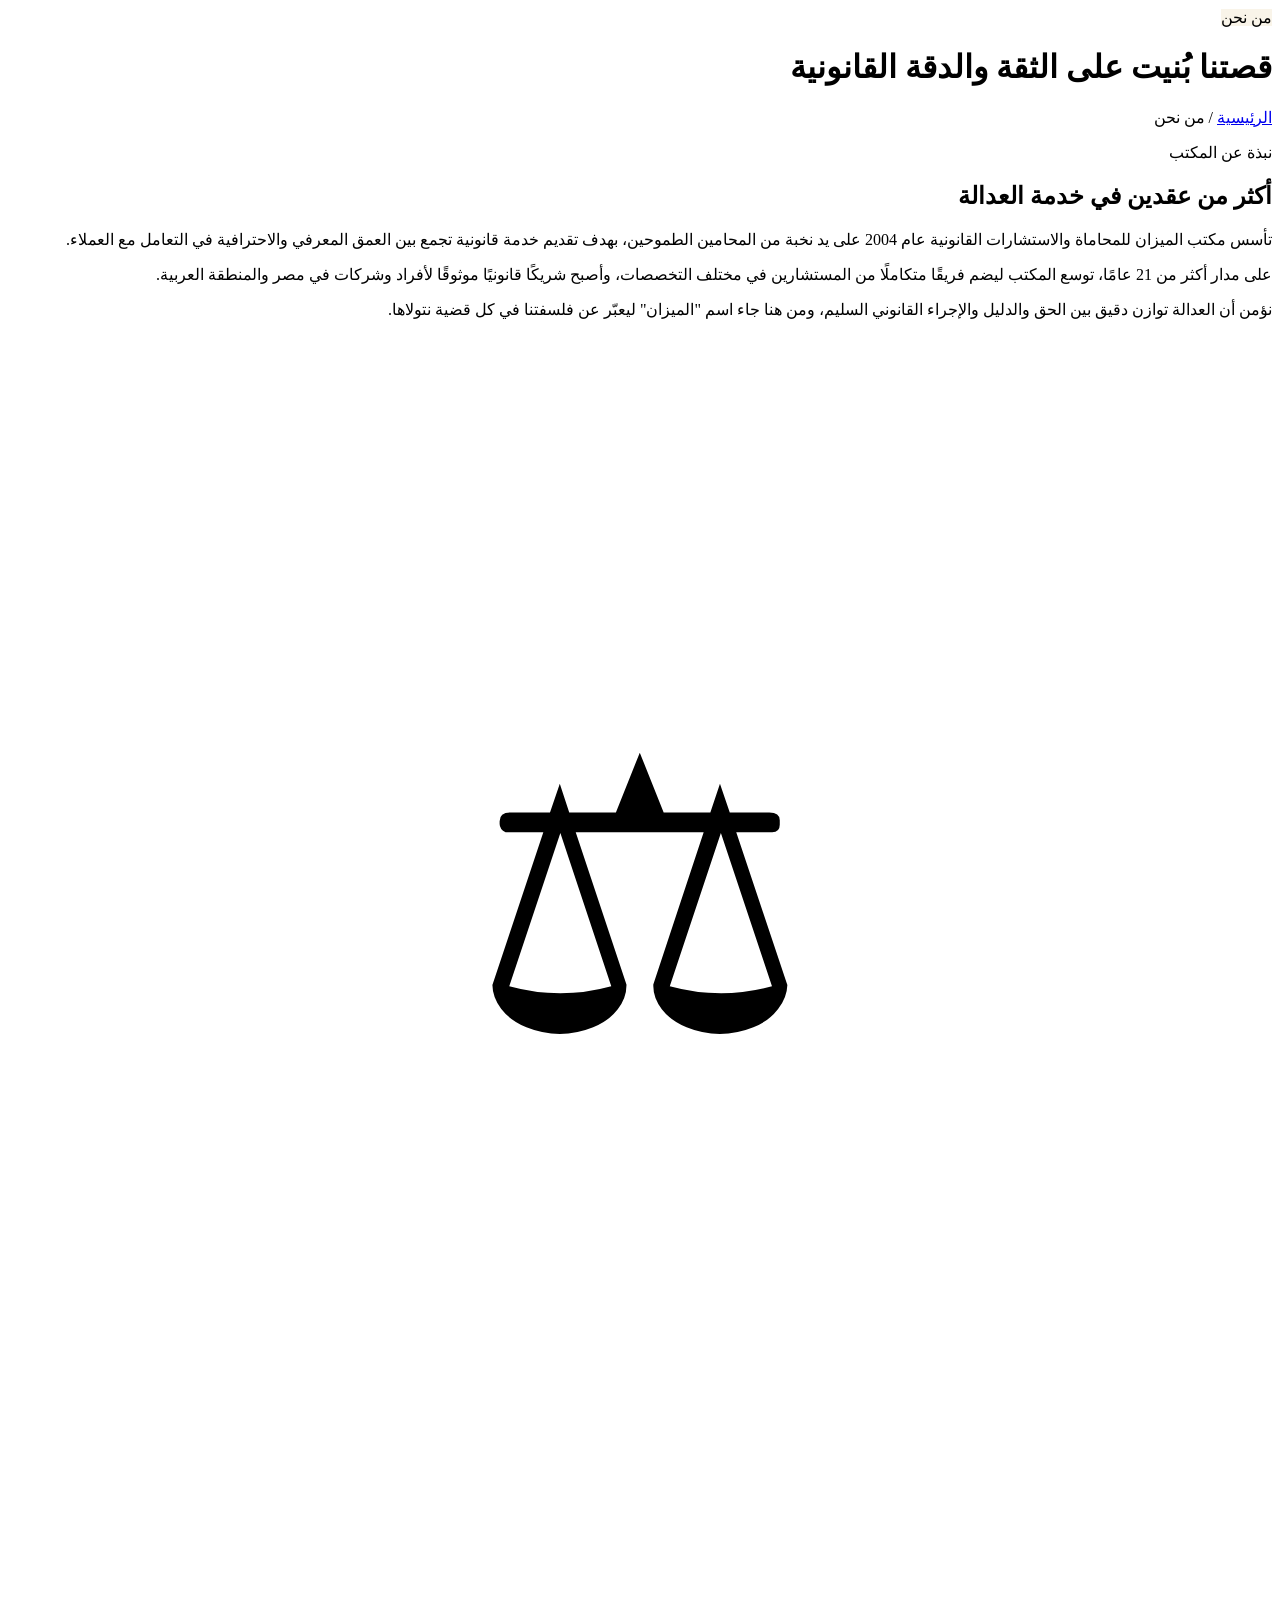
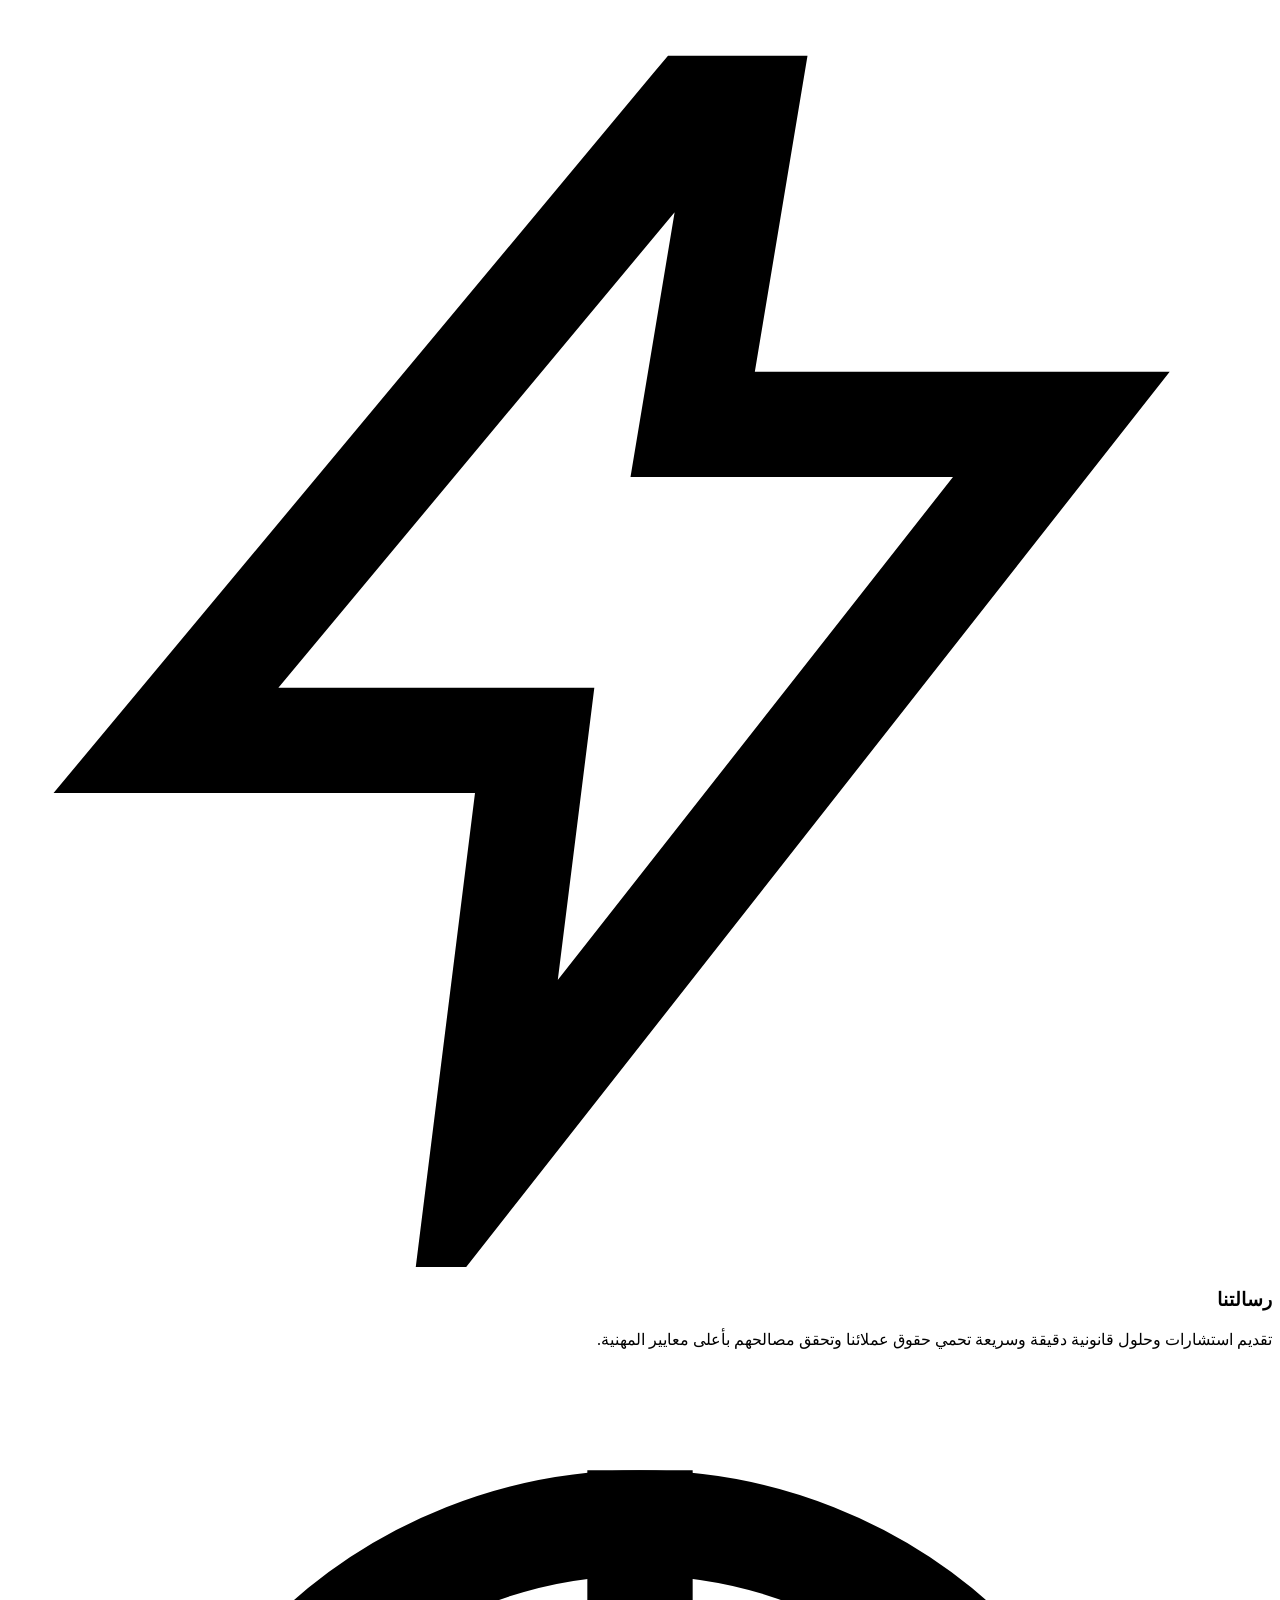
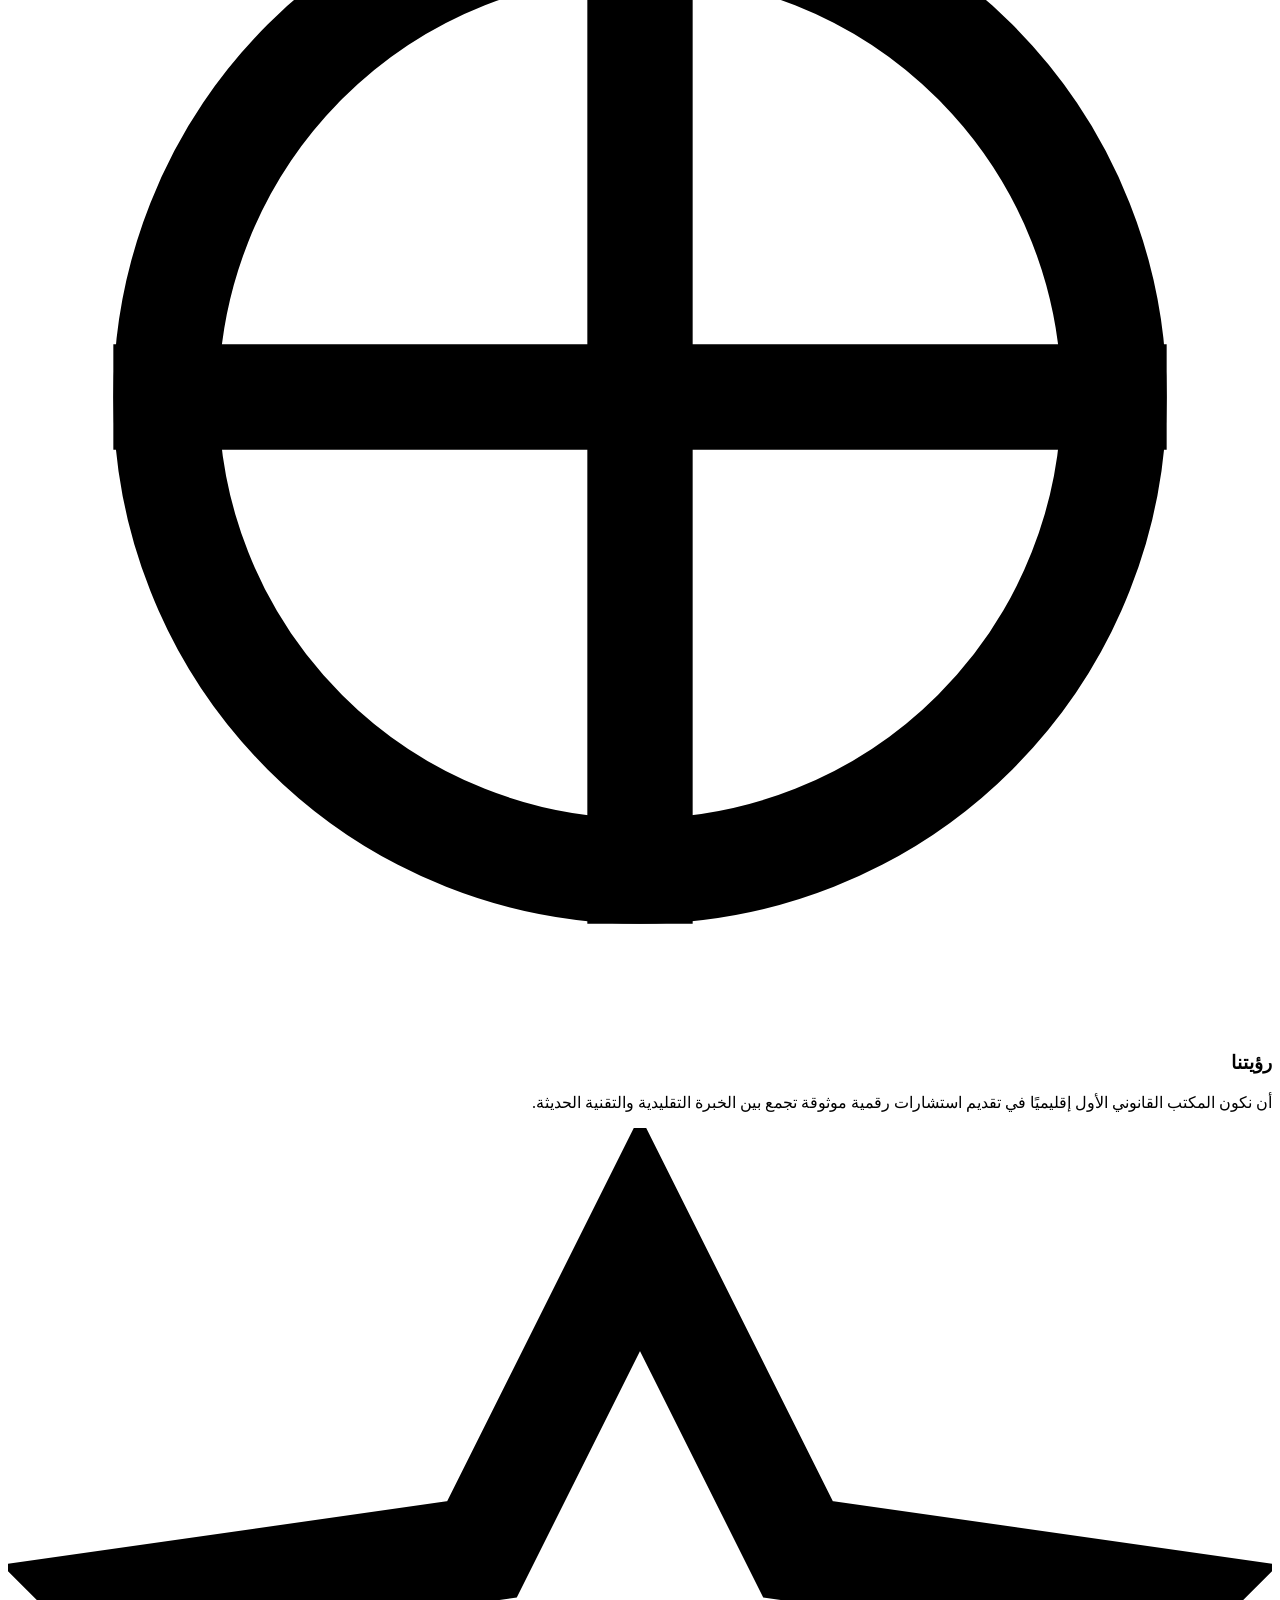
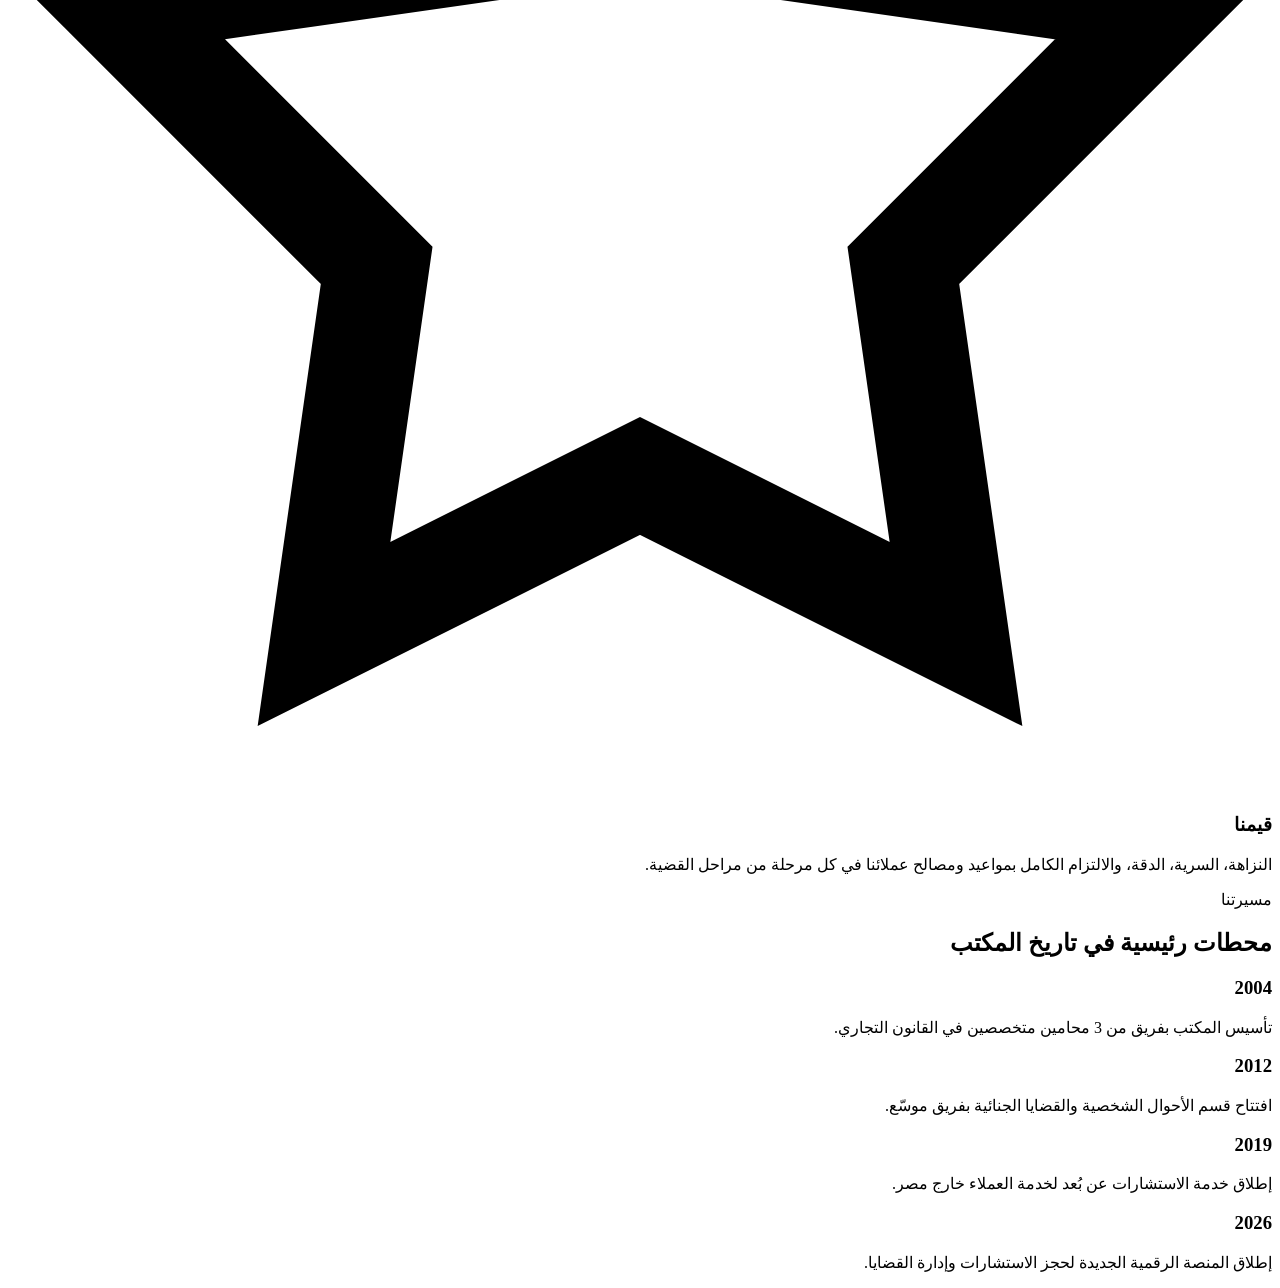
==== about.html @ 5cfec223 "Add files via upload" ====
<!DOCTYPE html>
<html lang="ar" dir="rtl">
<head>
<meta charset="UTF-8">
<meta name="viewport" content="width=device-width, initial-scale=1.0">
<title>من نحن | مكتب الميزان للمحاماة</title>
<meta name="description" content="تعرّف على قصة مكتب الميزان للمحاماة، رسالتنا ورؤيتنا وقيمنا التي نلتزم بها في خدمة عملائنا منذ عام 2004.">
<link rel="stylesheet" href="css/style.css">
</head>
<body>

<header class="page-header">
  <div class="container">
    <span class="eyebrow" style="background:rgba(201,162,75,.12);border-color:rgba(201,162,75,.35);color:var(--brass-light)">من نحن</span>
    <h1>قصتنا بُنيت على الثقة والدقة القانونية</h1>
    <p class="breadcrumb"><a href="index.html">الرئيسية</a> / من نحن</p>
  </div>
</header>

<main>
  <section class="section">
    <div class="container grid grid-2" style="align-items:center;gap:60px">
      <div class="reveal in">
        <span class="eyebrow">نبذة عن المكتب</span>
        <h2>أكثر من عقدين في خدمة العدالة</h2>
        <p>تأسس مكتب الميزان للمحاماة والاستشارات القانونية عام 2004 على يد نخبة من المحامين الطموحين، بهدف تقديم خدمة قانونية تجمع بين العمق المعرفي والاحترافية في التعامل مع العملاء.</p>
        <p>على مدار أكثر من 21 عامًا، توسع المكتب ليضم فريقًا متكاملًا من المستشارين في مختلف التخصصات، وأصبح شريكًا قانونيًا موثوقًا لأفراد وشركات في مصر والمنطقة العربية.</p>
        <p>نؤمن أن العدالة توازن دقيق بين الحق والدليل والإجراء القانوني السليم، ومن هنا جاء اسم "الميزان" ليعبّر عن فلسفتنا في كل قضية نتولاها.</p>
      </div>
      <div class="reveal in reveal-delay-1">
        <div class="scale-wrap">
          <svg viewBox="0 0 300 300" width="100%">
            <circle cx="150" cy="150" r="140" fill="none" stroke="var(--border)" stroke-width="2" stroke-dasharray="6 8"/>
            <text x="150" y="165" text-anchor="middle" font-size="90" fill="var(--brass)">⚖</text>
          </svg>
        </div>
      </div>
    </div>
  </section>

  <section class="section section-soft">
    <div class="container grid grid-3">
      <div class="card reveal">
        <div class="seal"><svg viewBox="0 0 24 24" fill="none" stroke="currentColor" stroke-width="2"><path d="M13 2 3 14h7l-1 8 11-14h-7l1-6z"/></svg></div>
        <h3>رسالتنا</h3>
        <p>تقديم استشارات وحلول قانونية دقيقة وسريعة تحمي حقوق عملائنا وتحقق مصالحهم بأعلى معايير المهنية.</p>
      </div>
      <div class="card reveal reveal-delay-1">
        <div class="seal"><svg viewBox="0 0 24 24" fill="none" stroke="currentColor" stroke-width="2"><path d="M12 2v20M2 12h20"/><circle cx="12" cy="12" r="9"/></svg></div>
        <h3>رؤيتنا</h3>
        <p>أن نكون المكتب القانوني الأول إقليميًا في تقديم استشارات رقمية موثوقة تجمع بين الخبرة التقليدية والتقنية الحديثة.</p>
      </div>
      <div class="card reveal reveal-delay-2">
        <div class="seal"><svg viewBox="0 0 24 24" fill="none" stroke="currentColor" stroke-width="2"><path d="M12 2l3 6 7 1-5 5 1 7-6-3-6 3 1-7-5-5 7-1 3-6z"/></svg></div>
        <h3>قيمنا</h3>
        <p>النزاهة، السرية، الدقة، والالتزام الكامل بمواعيد ومصالح عملائنا في كل مرحلة من مراحل القضية.</p>
      </div>
    </div>
  </section>

  <section class="section">
    <div class="container">
      <div class="section-head center reveal">
        <span class="eyebrow">مسيرتنا</span>
        <h2>محطات رئيسية في تاريخ المكتب</h2>
      </div>
      <div class="grid grid-4">
        <div class="card reveal"><h3 style="color:var(--accent-2)">2004</h3><p>تأسيس المكتب بفريق من 3 محامين متخصصين في القانون التجاري.</p></div>
        <div class="card reveal reveal-delay-1"><h3 style="color:var(--accent-2)">2012</h3><p>افتتاح قسم الأحوال الشخصية والقضايا الجنائية بفريق موسّع.</p></div>
        <div class="card reveal reveal-delay-2"><h3 style="color:var(--accent-2)">2019</h3><p>إطلاق خدمة الاستشارات عن بُعد لخدمة العملاء خارج مصر.</p></div>
        <div class="card reveal reveal-delay-3"><h3 style="color:var(--accent-2)">2026</h3><p>إطلاق المنصة الرقمية الجديدة لحجز الاستشارات وإدارة القضايا.</p></div>
      </div>
    </div>
  </section>
</main>

<script src="js/config.js"></script>
<script src="js/data.js"></script>
<script src="js/chatbot.js"></script>
<script src="js/main.js"></script>
</body>
</html>
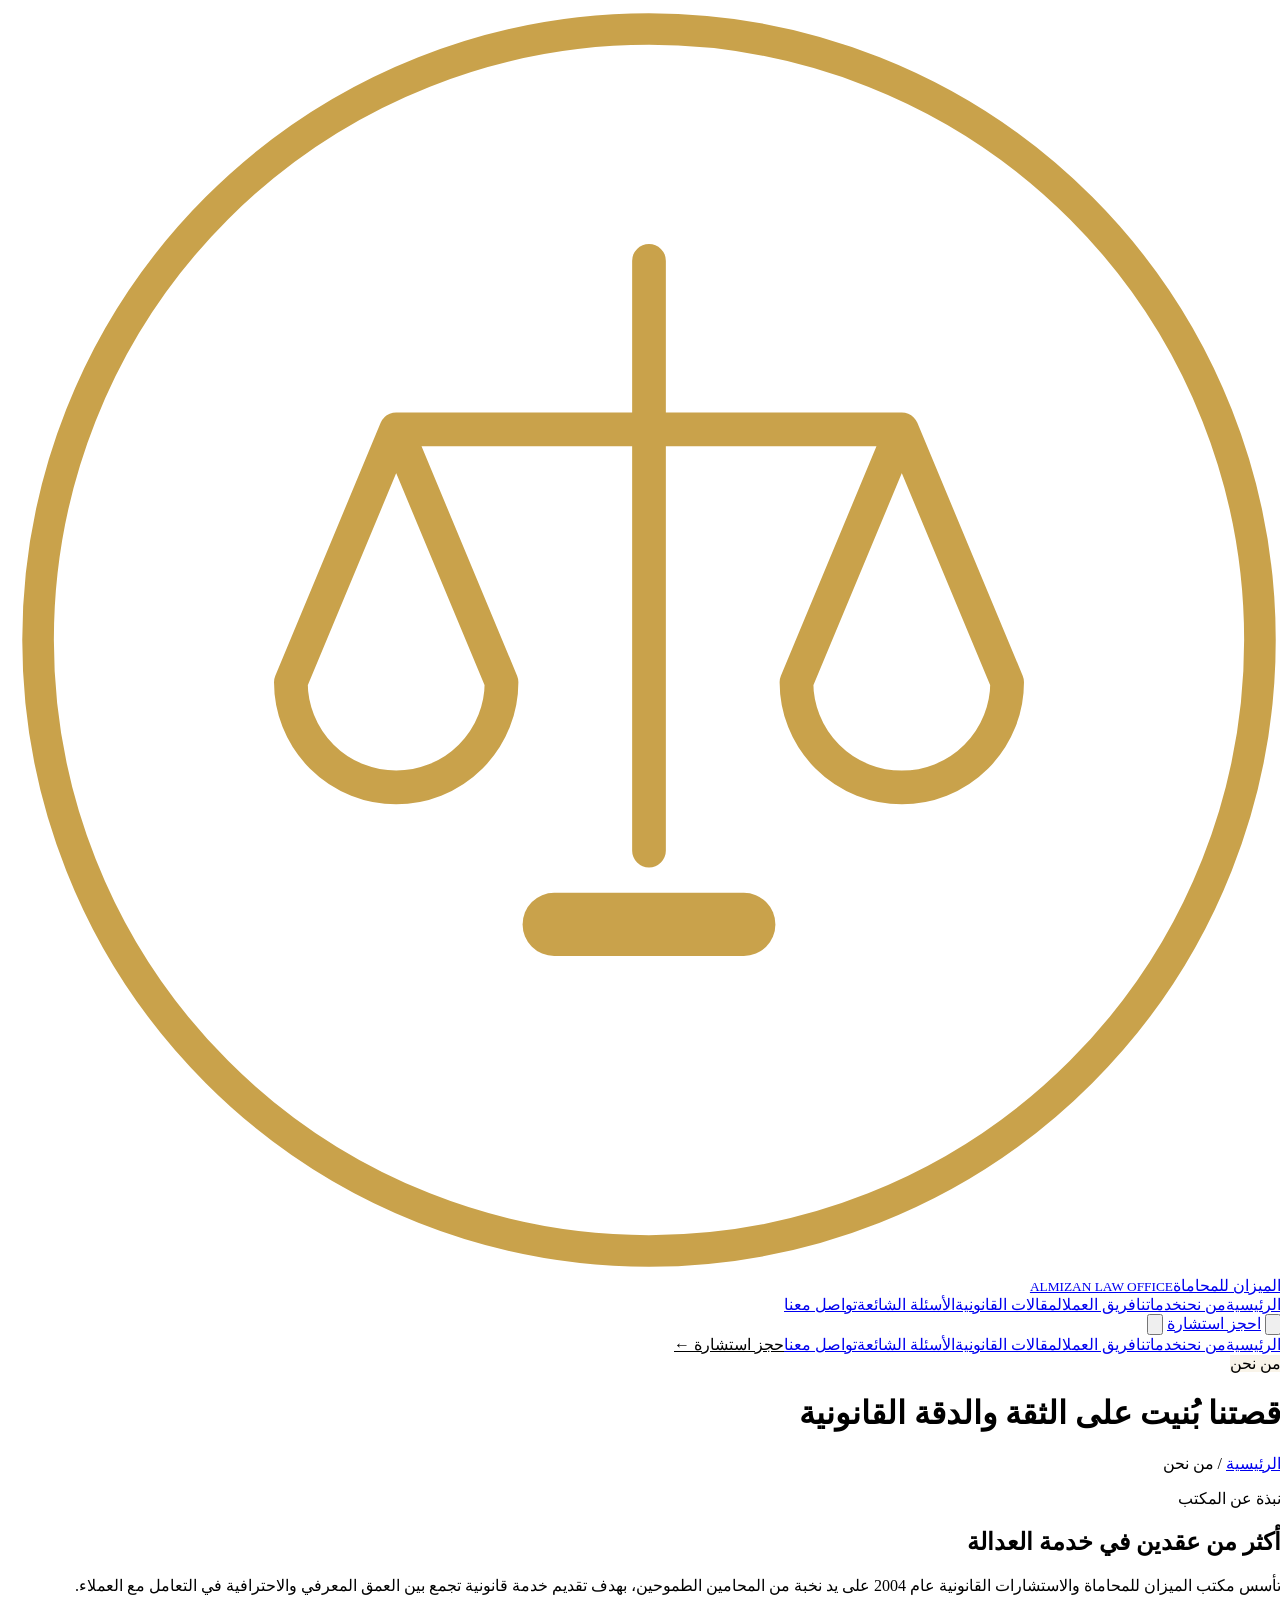
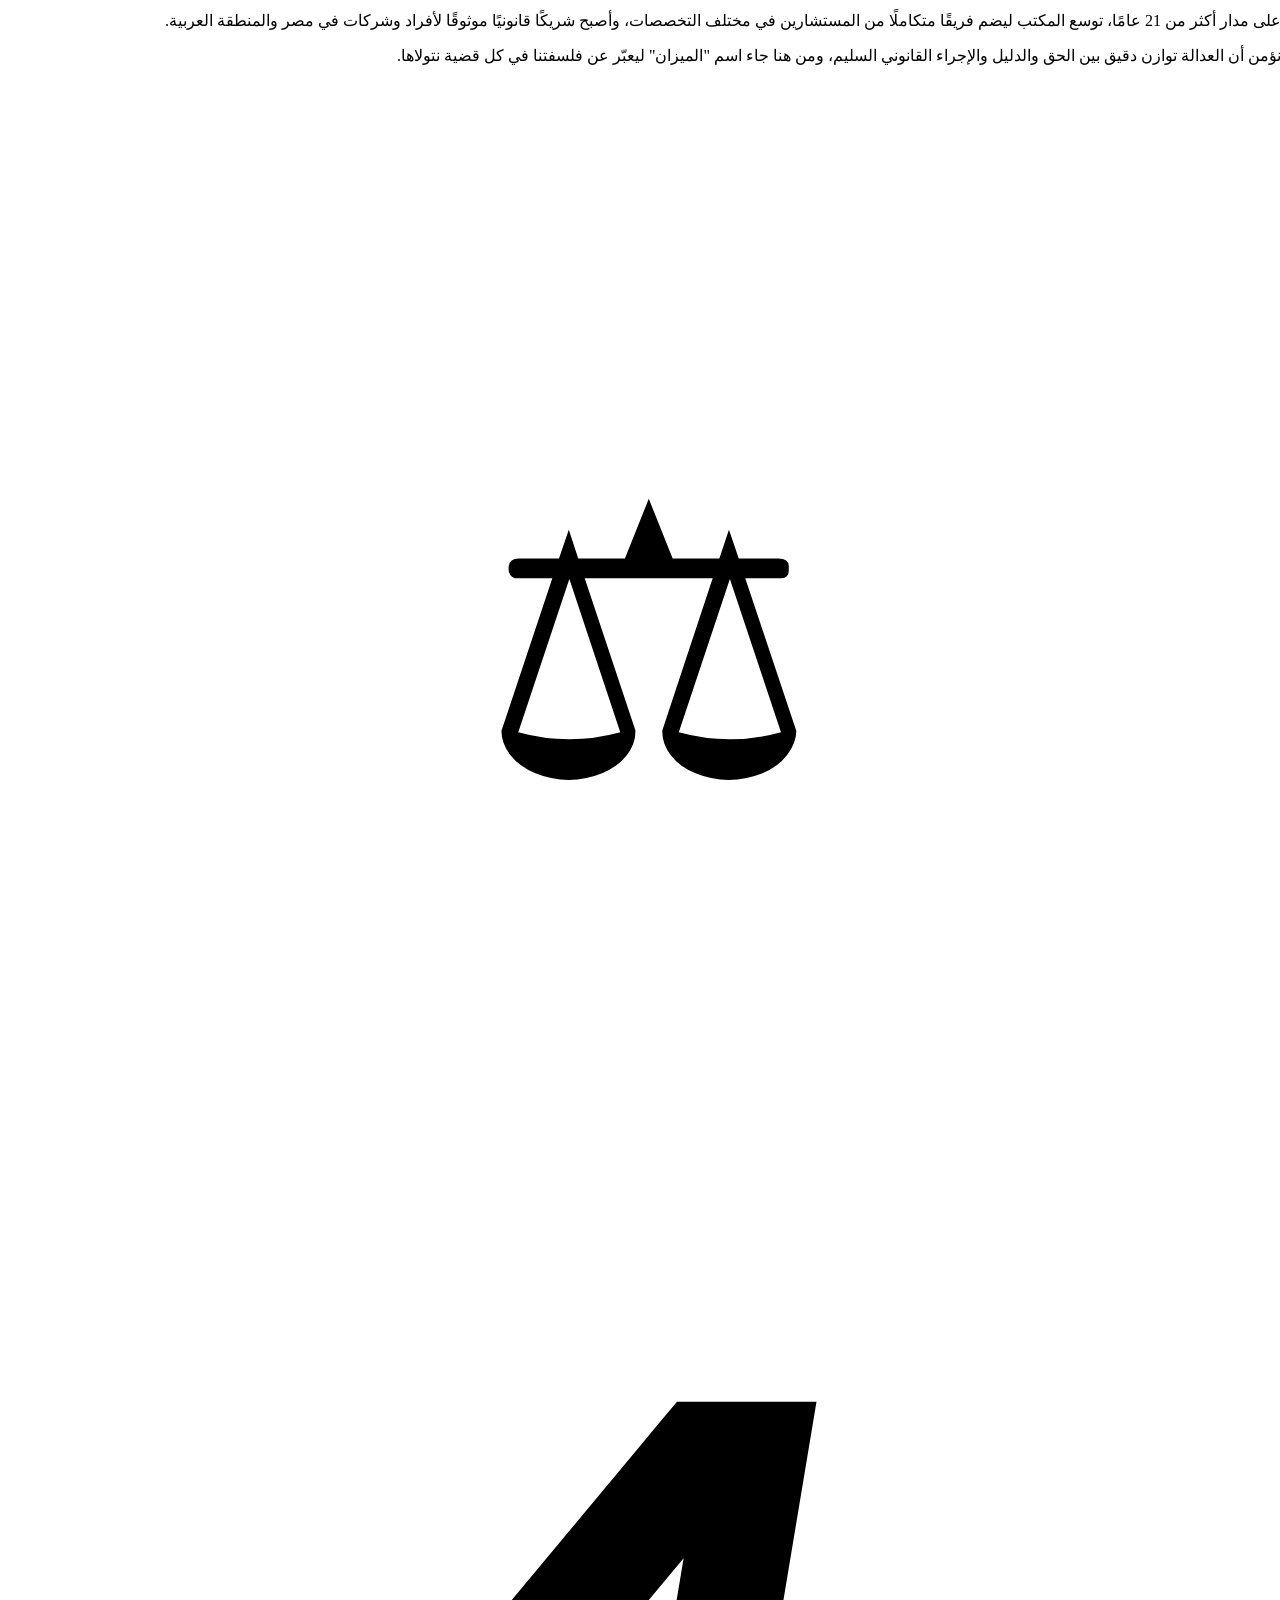
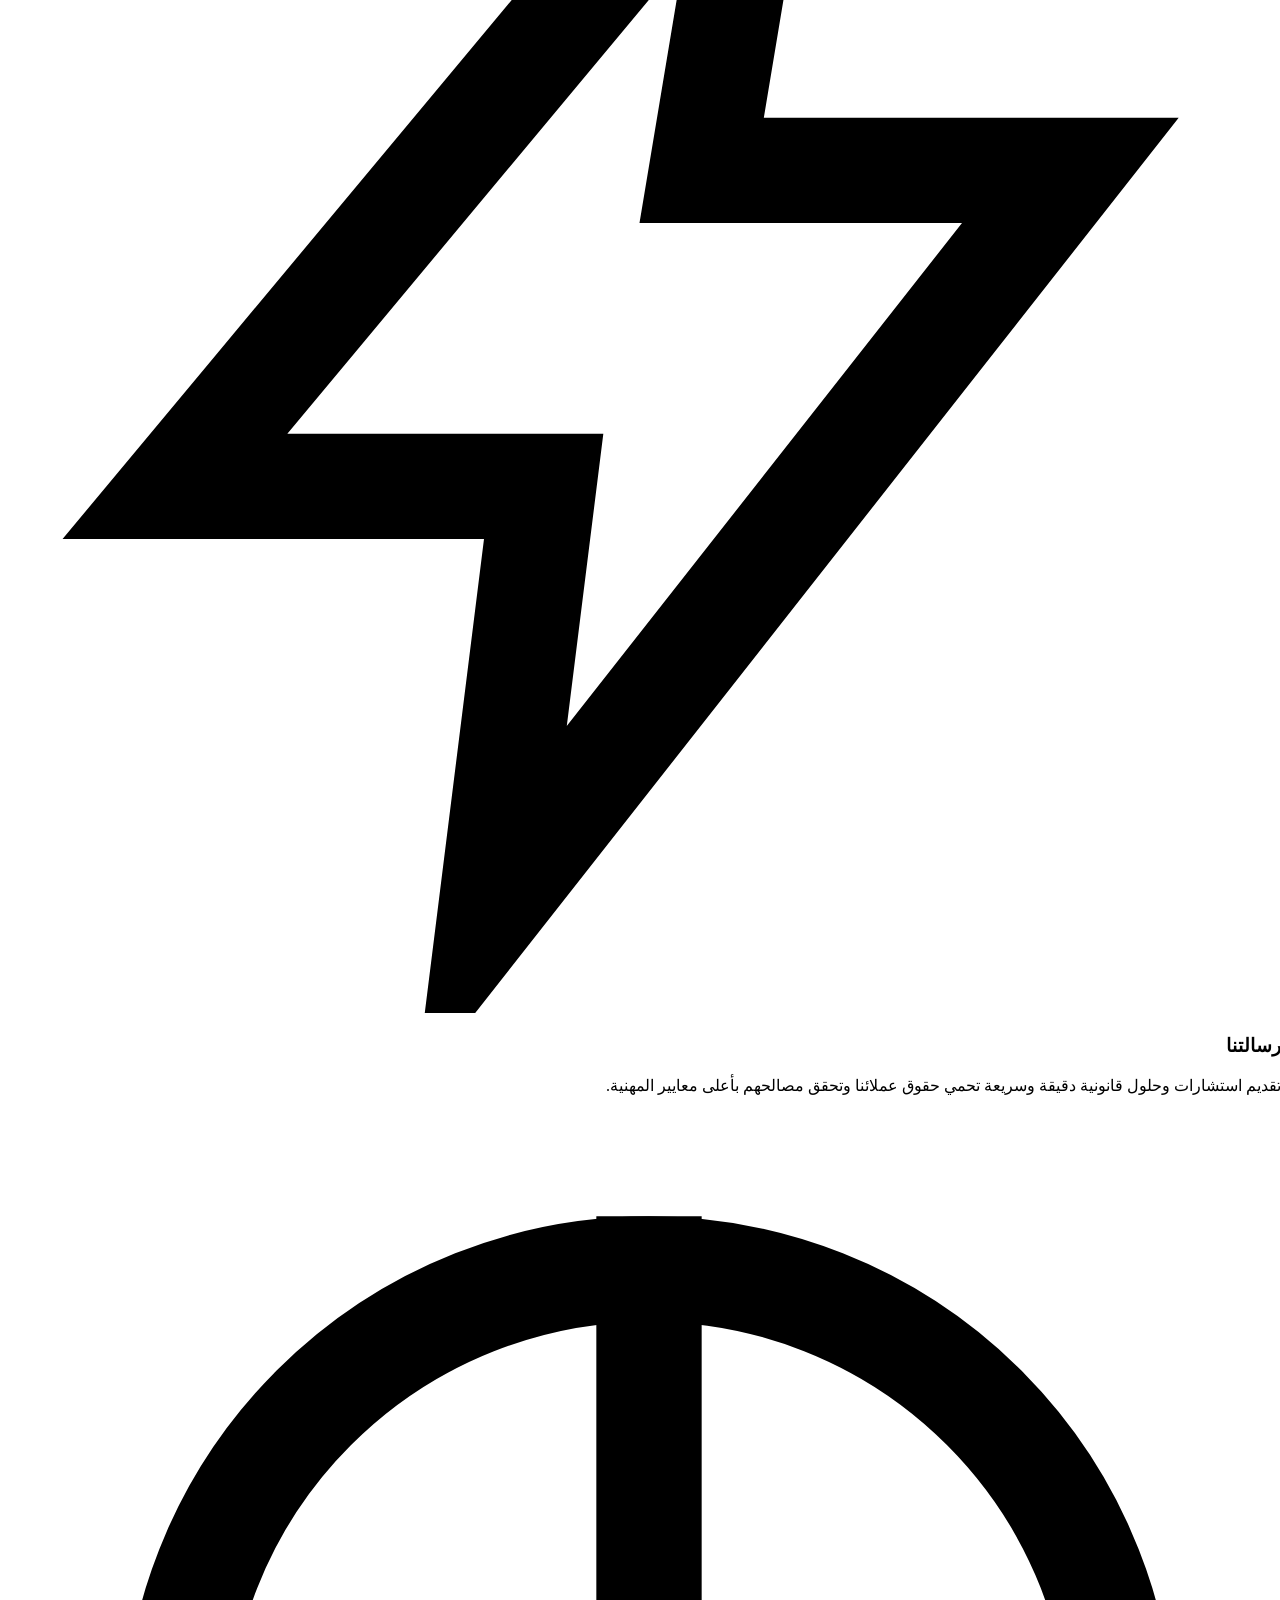
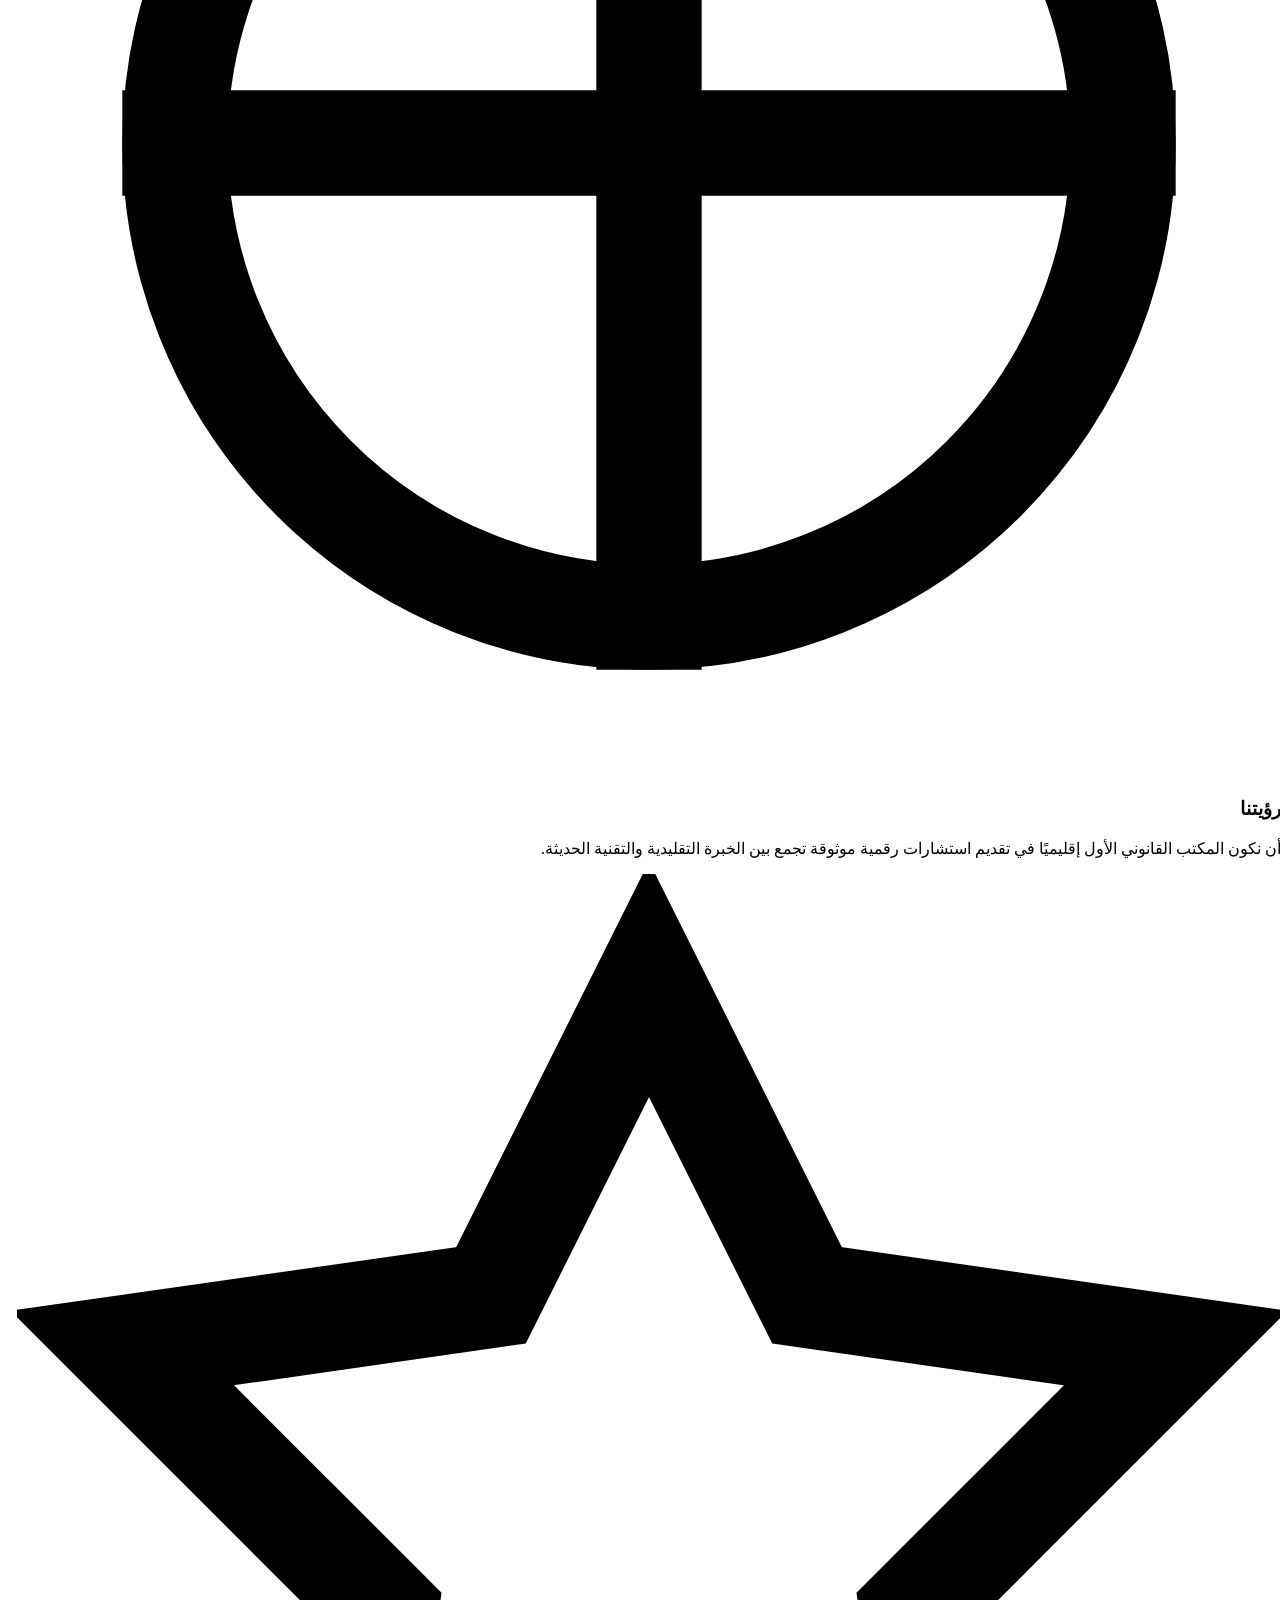
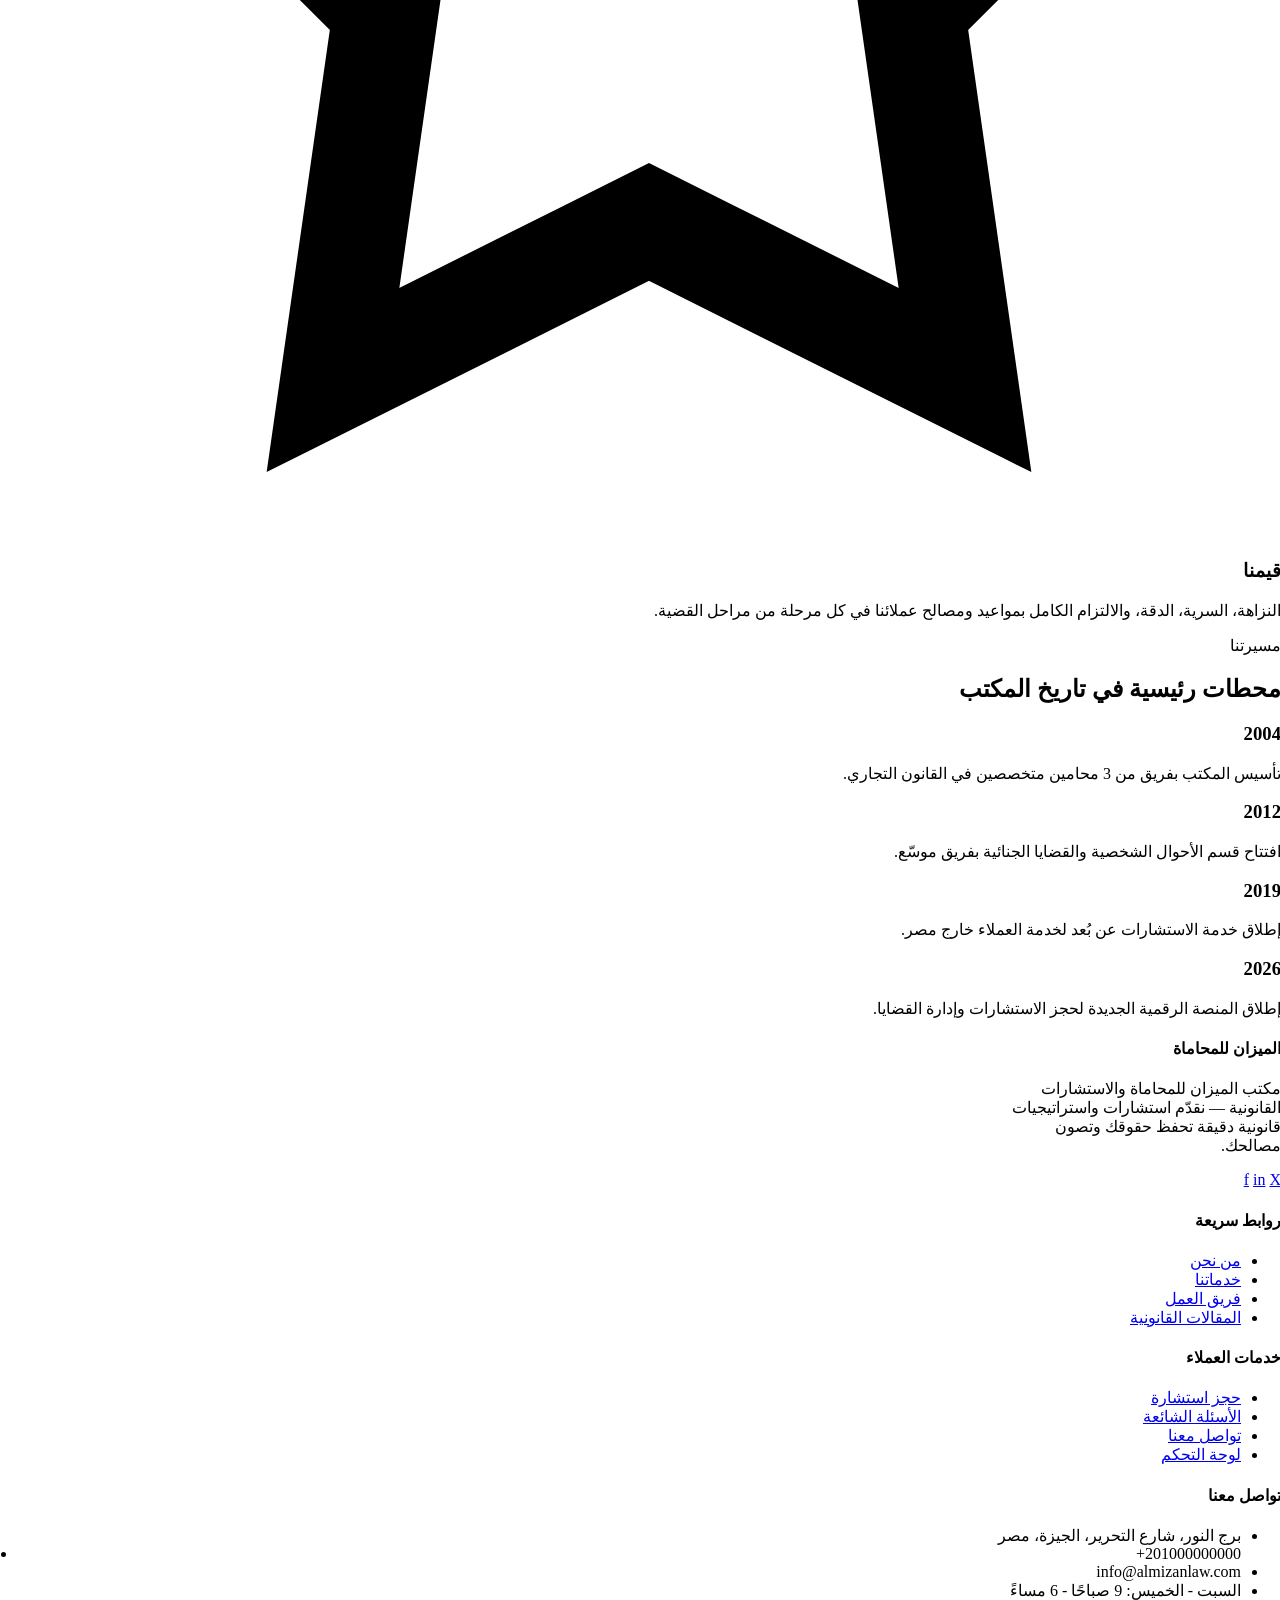
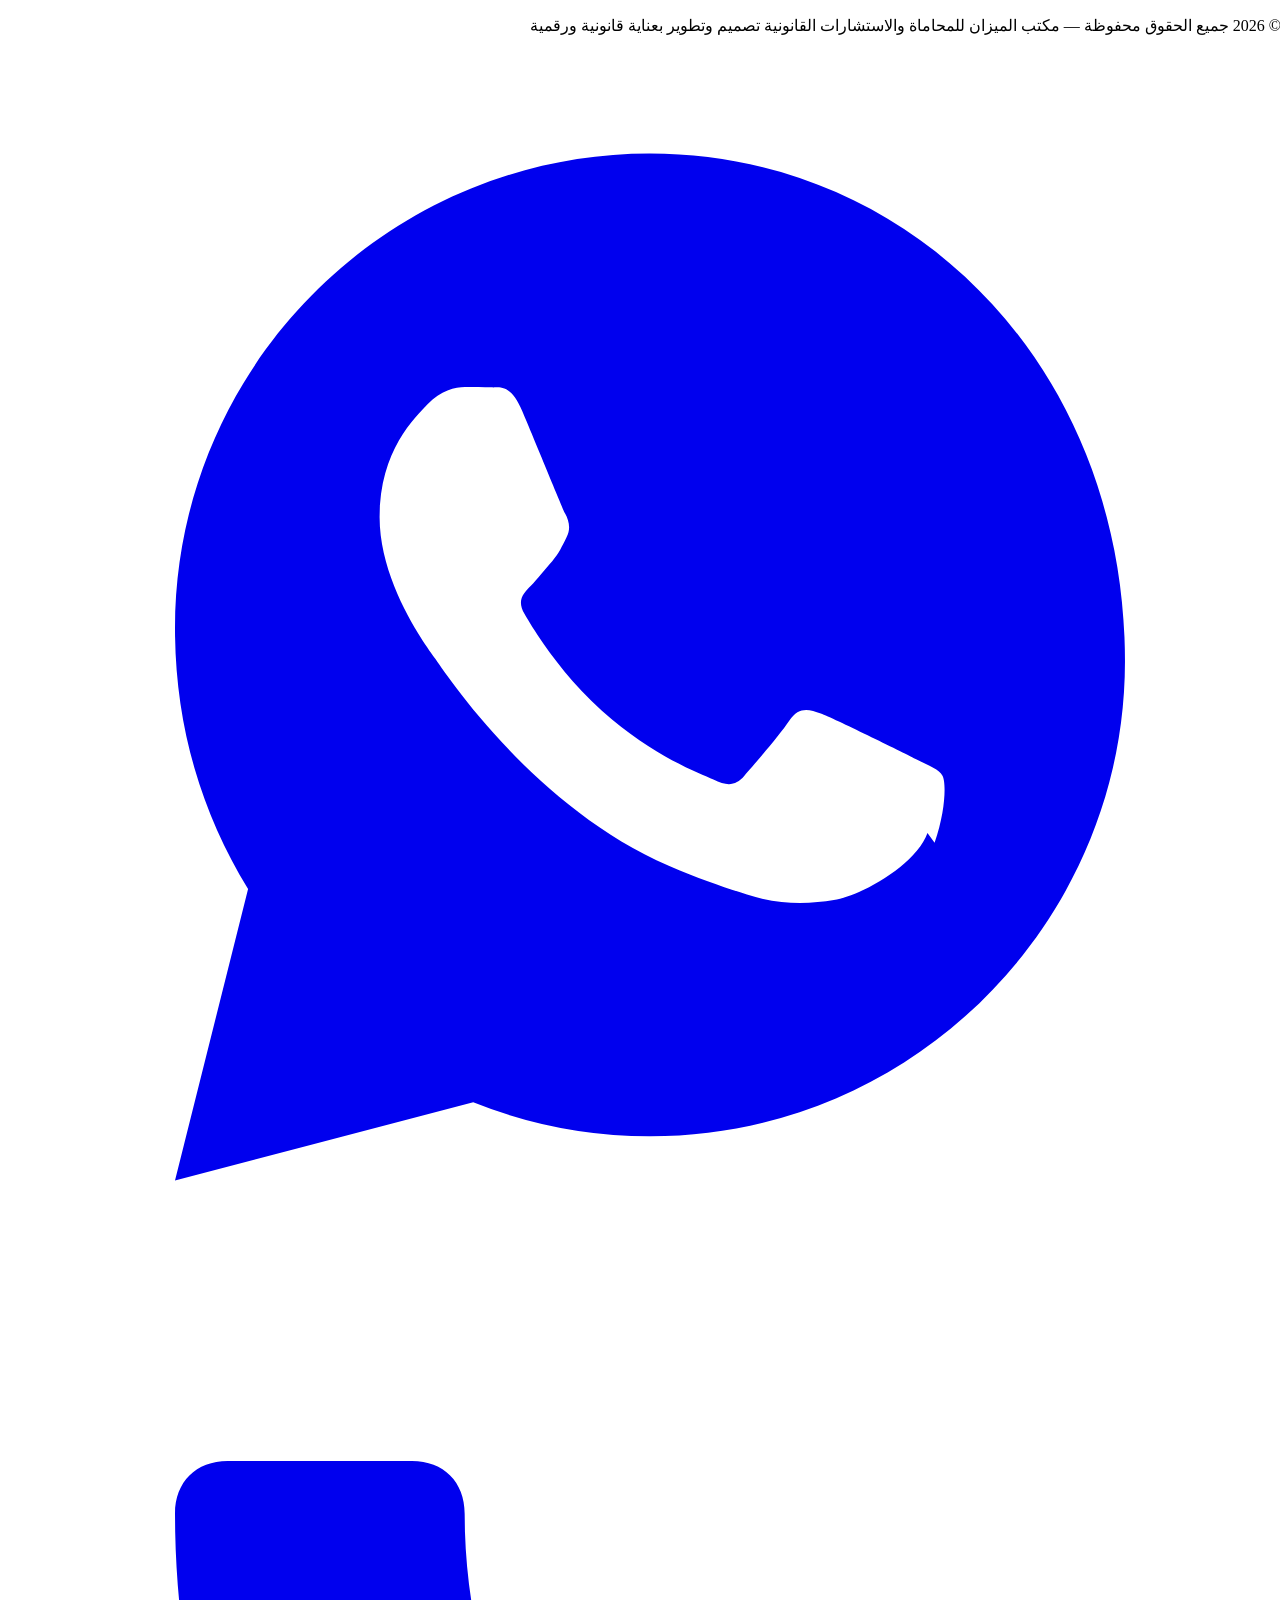
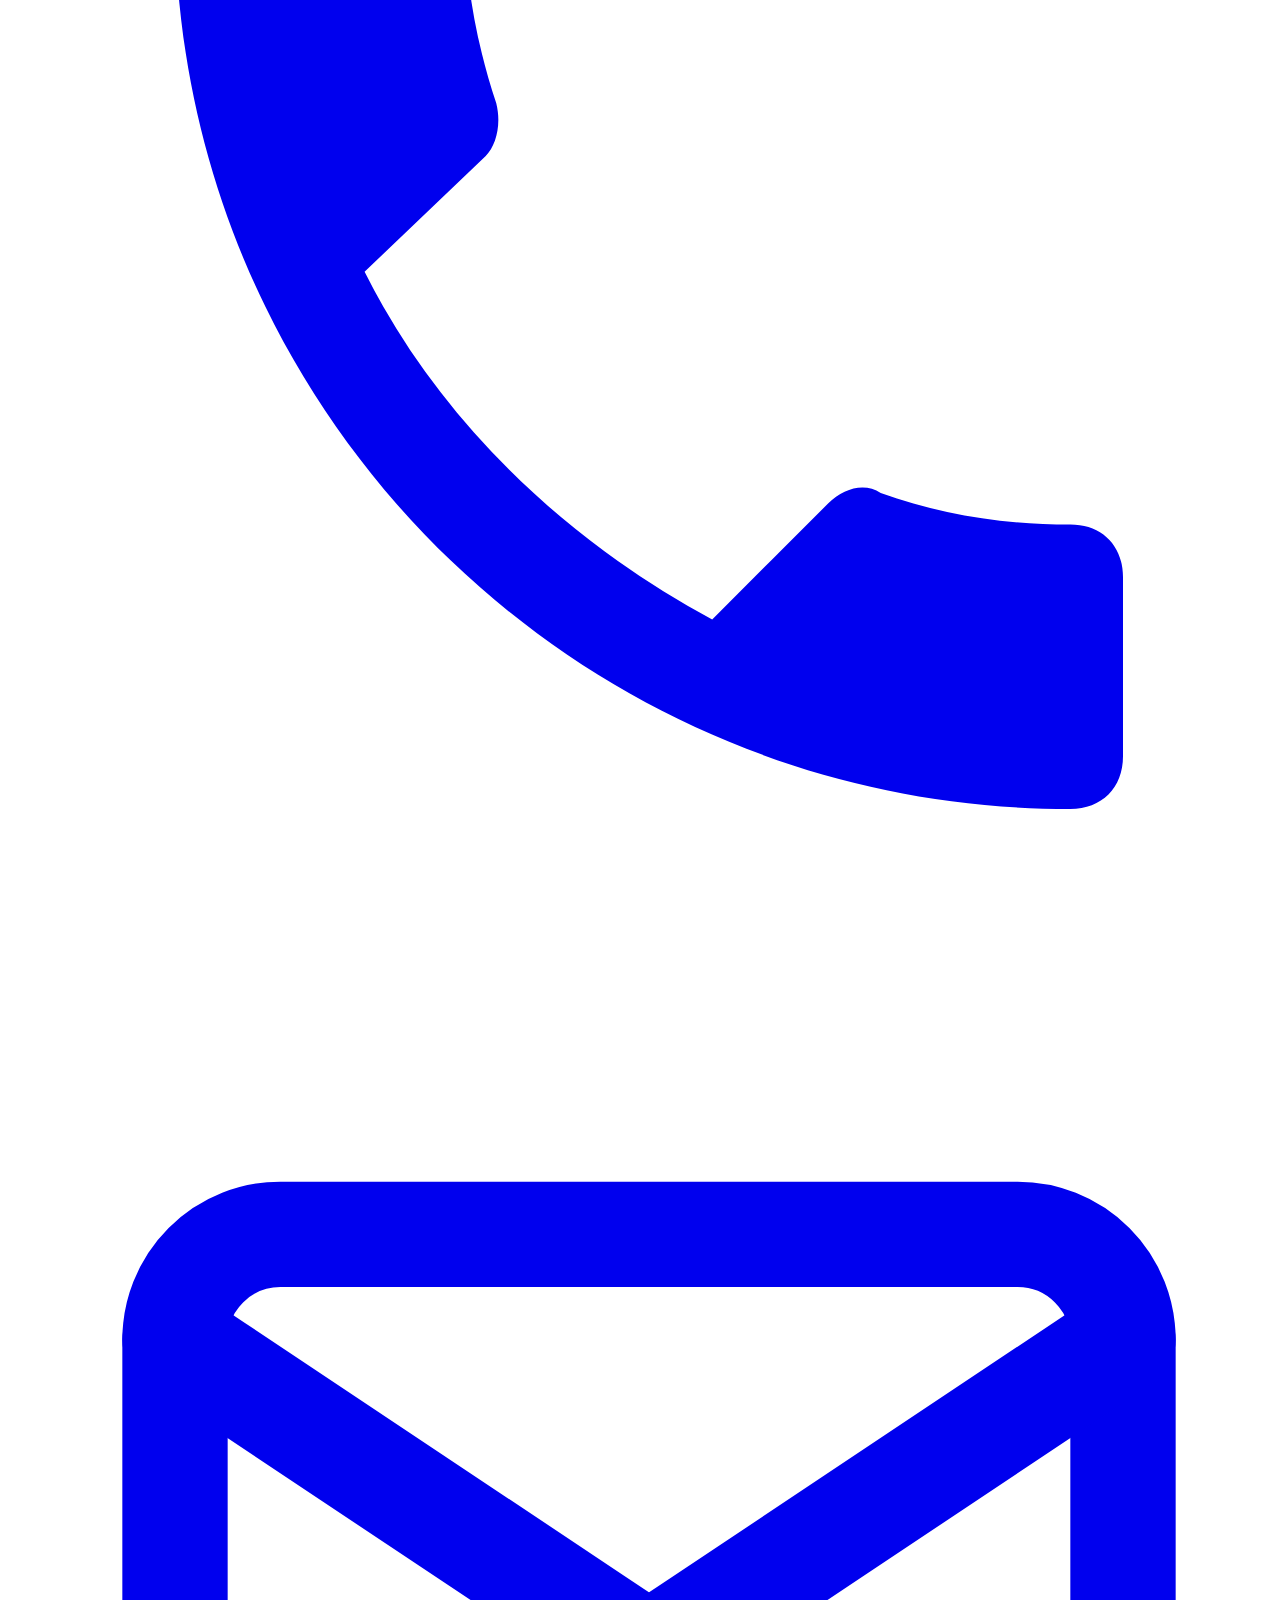
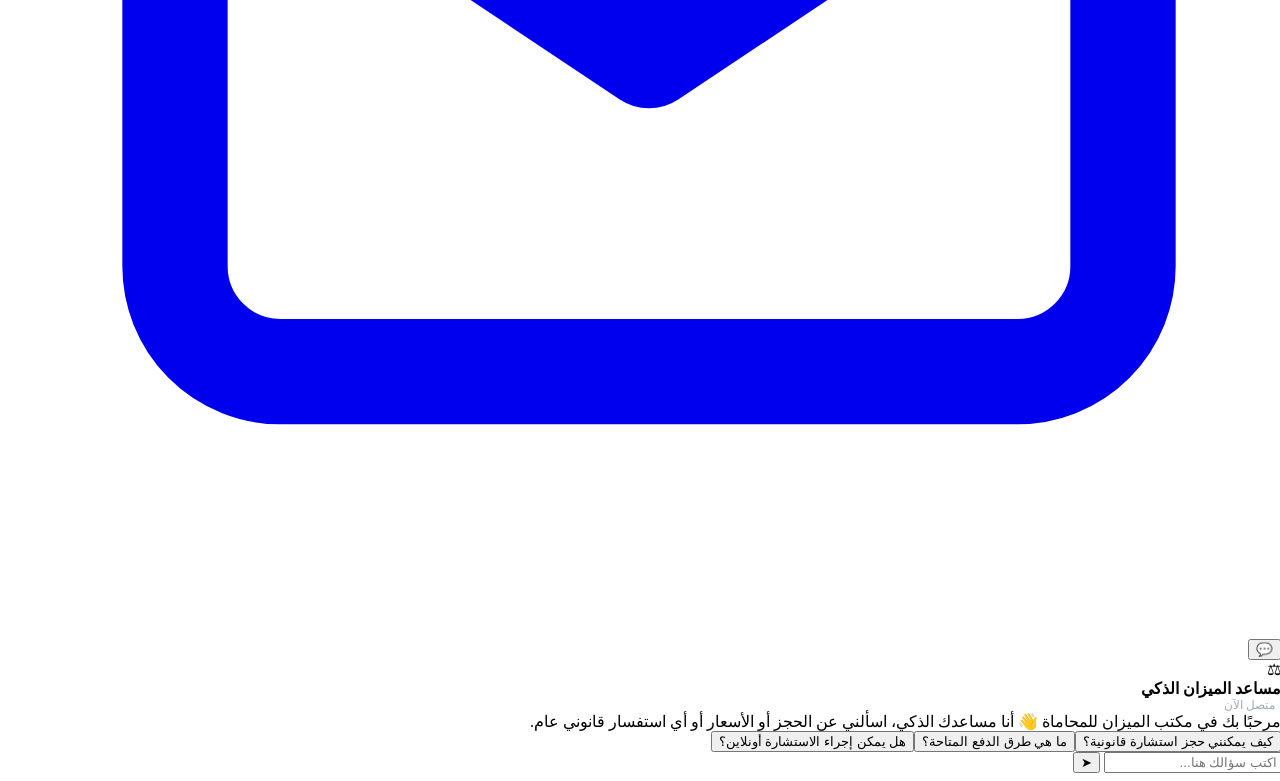
==== commit 4d76d96c: "Update about.html" ====
--- a/about.html
+++ b/about.html
@@ -5,7 +5,7 @@
 <meta name="viewport" content="width=device-width, initial-scale=1.0">
 <title>من نحن | مكتب الميزان للمحاماة</title>
 <meta name="description" content="تعرّف على قصة مكتب الميزان للمحاماة، رسالتنا ورؤيتنا وقيمنا التي نلتزم بها في خدمة عملائنا منذ عام 2004.">
-<link rel="stylesheet" href="css/style.css">
+<link rel="stylesheet" href="style.css">
 </head>
 <body>
 
@@ -74,9 +74,9 @@
   </section>
 </main>
 
-<script src="js/config.js"></script>
-<script src="js/data.js"></script>
-<script src="js/chatbot.js"></script>
-<script src="js/main.js"></script>
+<script src="config.js"></script>
+<script src="data.js"></script>
+<script src="chatbot.js"></script>
+<script src="main.js"></script>
 </body>
 </html>
